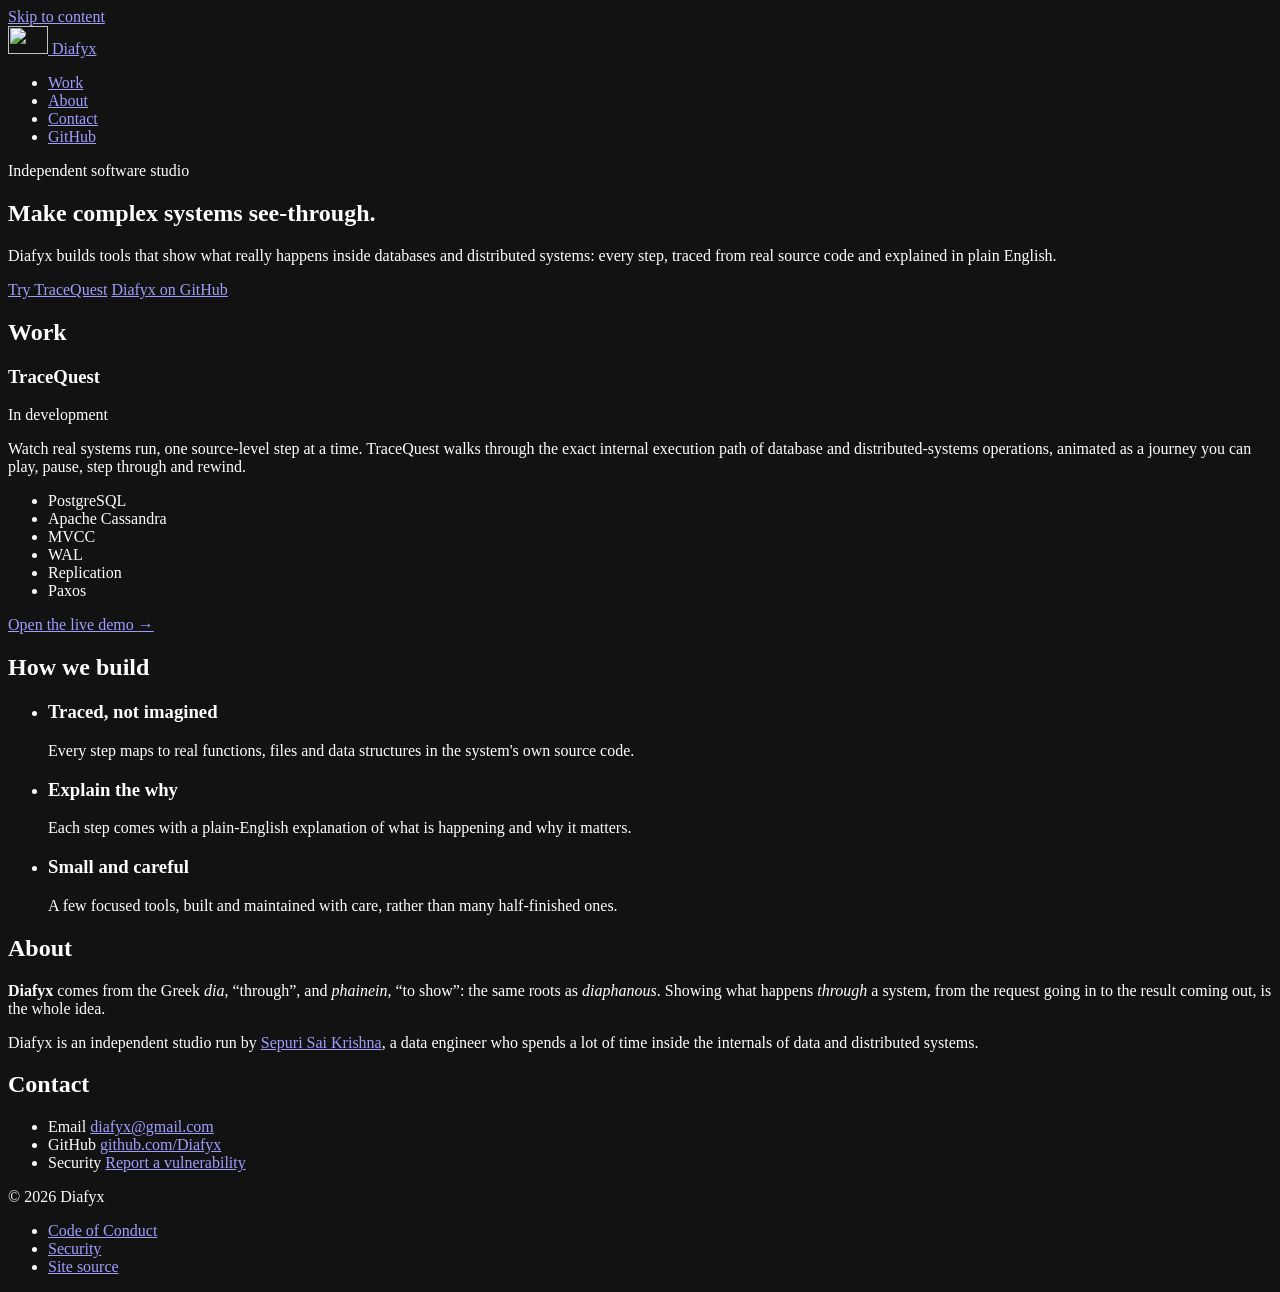
==== site/index.html @ a6bc94ff "feat: add the Diafyx studio website" ====
<!doctype html>
<html lang="en">
<head>
  <meta charset="utf-8">
  <meta name="viewport" content="width=device-width, initial-scale=1">
  <meta http-equiv="Content-Security-Policy" content="default-src 'none'; style-src 'self'; img-src 'self'; font-src 'self'; base-uri 'none'; form-action 'none'">
  <meta name="referrer" content="strict-origin-when-cross-origin">
  <title>Diafyx · Tools that make complex systems see-through</title>
  <meta name="description" content="Diafyx is an independent studio building tools that make complex systems easier to see, understand, and reason about.">
  <link rel="canonical" href="https://diafyx.github.io/">
  <meta name="theme-color" content="#090d18">
  <meta name="color-scheme" content="dark">

  <link rel="icon" href="/favicon.ico" sizes="32x32">
  <link rel="icon" href="/favicon.svg" type="image/svg+xml">
  <link rel="apple-touch-icon" href="/apple-touch-icon.png">
  <link rel="preload" href="/assets/fonts/sora-latin-wght.woff2" as="font" type="font/woff2" crossorigin>
  <link rel="stylesheet" href="/assets/css/style.css">

  <meta property="og:type" content="website">
  <meta property="og:site_name" content="Diafyx">
  <meta property="og:url" content="https://diafyx.github.io/">
  <meta property="og:title" content="Diafyx · Tools that make complex systems see-through">
  <meta property="og:description" content="An independent studio building tools that make complex systems easier to see, understand, and reason about.">
  <meta property="og:image" content="https://diafyx.github.io/assets/img/og.png">
  <meta property="og:image:width" content="1200">
  <meta property="og:image:height" content="630">
  <meta property="og:image:alt" content="The Diafyx mark, a letter D with a trace line passing through it, next to the tagline: Tools that make complex systems see-through.">
  <meta name="twitter:card" content="summary_large_image">

  <script type="application/ld+json">
  {
    "@context": "https://schema.org",
    "@type": "Organization",
    "name": "Diafyx",
    "url": "https://diafyx.github.io/",
    "logo": "https://diafyx.github.io/apple-touch-icon.png",
    "email": "diafyx@gmail.com",
    "sameAs": ["https://github.com/Diafyx"]
  }
  </script>
</head>
<body>
  <a class="skip-link" href="#main">Skip to content</a>

  <header class="site-header">
    <div class="container header-inner">
      <a class="brand" href="/" aria-label="Diafyx home">
        <img src="/assets/img/mark.svg" alt="" width="40" height="28">
        <span>Diafyx</span>
      </a>
      <nav aria-label="Main">
        <ul class="nav-list">
          <li><a href="#work">Work</a></li>
          <li><a href="#about">About</a></li>
          <li><a href="#contact">Contact</a></li>
          <li><a href="https://github.com/Diafyx">GitHub</a></li>
        </ul>
      </nav>
    </div>
  </header>

  <main id="main">
    <section class="hero container" aria-labelledby="hero-title">
      <p class="eyebrow">Independent software studio</p>
      <h1 id="hero-title">Make complex systems <span class="accent">see&#8209;through</span>.</h1>
      <p class="lede">Diafyx builds tools that show what really happens inside databases and distributed systems: every step, traced from real source code and explained in plain English.</p>
      <div class="actions">
        <a class="button button-primary" href="https://tracequest-d0m.pages.dev">Try TraceQuest</a>
        <a class="button button-ghost" href="https://github.com/Diafyx">Diafyx on GitHub</a>
      </div>
      <div class="trace" aria-hidden="true">
        <span class="trace-line"></span>
        <span class="trace-pulse"></span>
      </div>
    </section>

    <section id="work" class="section container" aria-labelledby="work-title">
      <h2 id="work-title" class="section-title">Work</h2>
      <article class="project">
        <div class="project-head">
          <h3>TraceQuest</h3>
          <span class="badge">In development</span>
        </div>
        <p>Watch real systems run, one source-level step at a time. TraceQuest walks through the exact internal execution path of database and distributed-systems operations, animated as a journey you can play, pause, step through and rewind.</p>
        <ul class="tags" aria-label="Systems covered">
          <li>PostgreSQL</li>
          <li>Apache Cassandra</li>
          <li>MVCC</li>
          <li>WAL</li>
          <li>Replication</li>
          <li>Paxos</li>
        </ul>
        <a class="link-arrow" href="https://tracequest-d0m.pages.dev">Open the live demo <span aria-hidden="true">&rarr;</span></a>
      </article>
    </section>

    <section class="section container" aria-labelledby="principles-title">
      <h2 id="principles-title" class="section-title">How we build</h2>
      <ul class="principles">
        <li>
          <h3>Traced, not imagined</h3>
          <p>Every step maps to real functions, files and data structures in the system's own source code.</p>
        </li>
        <li>
          <h3>Explain the why</h3>
          <p>Each step comes with a plain-English explanation of what is happening and why it matters.</p>
        </li>
        <li>
          <h3>Small and careful</h3>
          <p>A few focused tools, built and maintained with care, rather than many half-finished ones.</p>
        </li>
      </ul>
    </section>

    <section id="about" class="section container" aria-labelledby="about-title">
      <h2 id="about-title" class="section-title">About</h2>
      <div class="about">
        <p><strong>Diafyx</strong> comes from the Greek <em lang="grc-Latn">dia</em>, &ldquo;through&rdquo;, and <em lang="grc-Latn">phainein</em>, &ldquo;to show&rdquo;: the same roots as <em>diaphanous</em>. Showing what happens <em>through</em> a system, from the request going in to the result coming out, is the whole idea.</p>
        <p>Diafyx is an independent studio run by <a href="https://www.sepurisaikrishna.com/">Sepuri Sai Krishna</a>, a data engineer who spends a lot of time inside the internals of data and distributed systems.</p>
      </div>
    </section>

    <section id="contact" class="section container" aria-labelledby="contact-title">
      <h2 id="contact-title" class="section-title">Contact</h2>
      <ul class="contact-list">
        <li><span class="contact-label">Email</span> <a href="mailto:diafyx@gmail.com">diafyx@gmail.com</a></li>
        <li><span class="contact-label">GitHub</span> <a href="https://github.com/Diafyx">github.com/Diafyx</a></li>
        <li><span class="contact-label">Security</span> <a href="https://github.com/Diafyx/.github/blob/main/SECURITY.md">Report a vulnerability</a></li>
      </ul>
    </section>
  </main>

  <footer class="site-footer">
    <div class="container footer-inner">
      <p>&copy; 2026 Diafyx</p>
      <ul class="footer-links">
        <li><a href="https://github.com/Diafyx/.github/blob/main/CODE_OF_CONDUCT.md">Code of Conduct</a></li>
        <li><a href="https://github.com/Diafyx/.github/blob/main/SECURITY.md">Security</a></li>
        <li><a href="https://github.com/Diafyx/diafyx.github.io">Site source</a></li>
      </ul>
    </div>
  </footer>
</body>
</html>
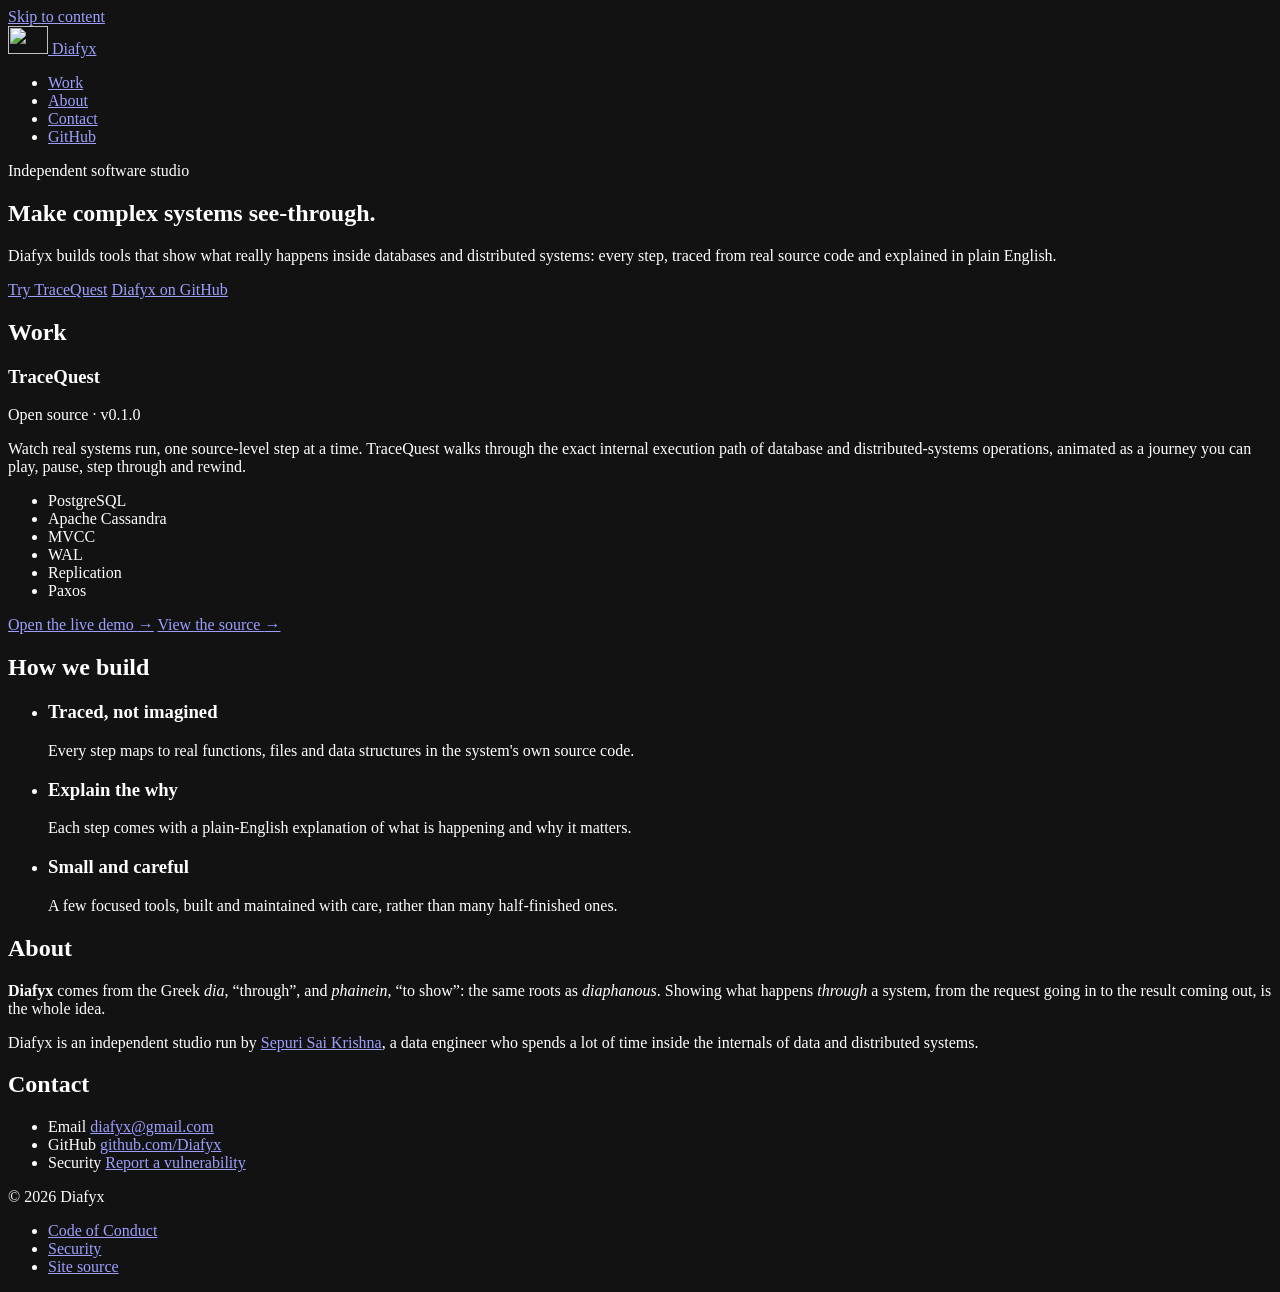
==== commit 60d43508: "feat: link TraceQuest source and mark v0.1.0" ====
--- a/site/index.html
+++ b/site/index.html
@@ -80,7 +80,7 @@
       <article class="project">
         <div class="project-head">
           <h3>TraceQuest</h3>
-          <span class="badge">In development</span>
+          <span class="badge">Open source · v0.1.0</span>
         </div>
         <p>Watch real systems run, one source-level step at a time. TraceQuest walks through the exact internal execution path of database and distributed-systems operations, animated as a journey you can play, pause, step through and rewind.</p>
         <ul class="tags" aria-label="Systems covered">
@@ -91,7 +91,10 @@
           <li>Replication</li>
           <li>Paxos</li>
         </ul>
-        <a class="link-arrow" href="https://tracequest-d0m.pages.dev">Open the live demo <span aria-hidden="true">&rarr;</span></a>
+        <div class="project-links">
+          <a class="link-arrow" href="https://tracequest-d0m.pages.dev">Open the live demo <span aria-hidden="true">&rarr;</span></a>
+          <a class="link-arrow" href="https://github.com/Diafyx/tracequest">View the source <span aria-hidden="true">&rarr;</span></a>
+        </div>
       </article>
     </section>
 
